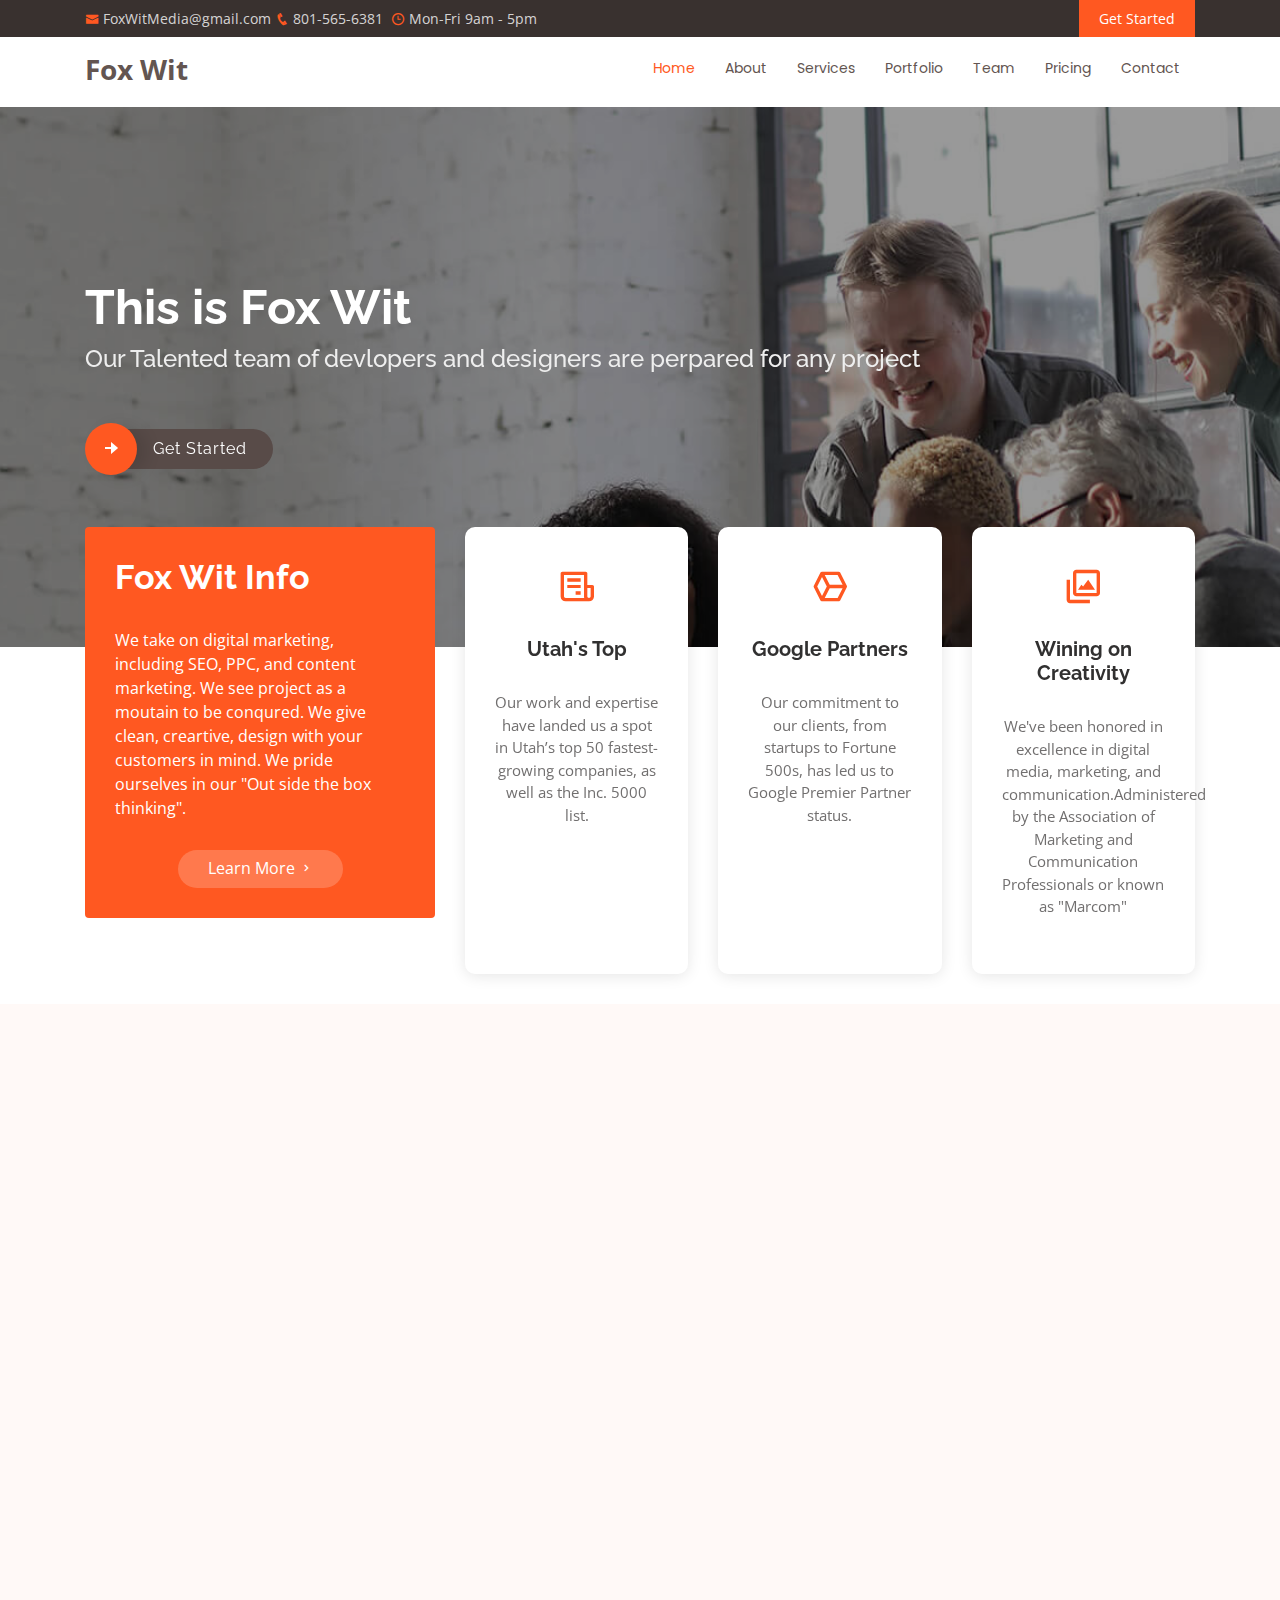
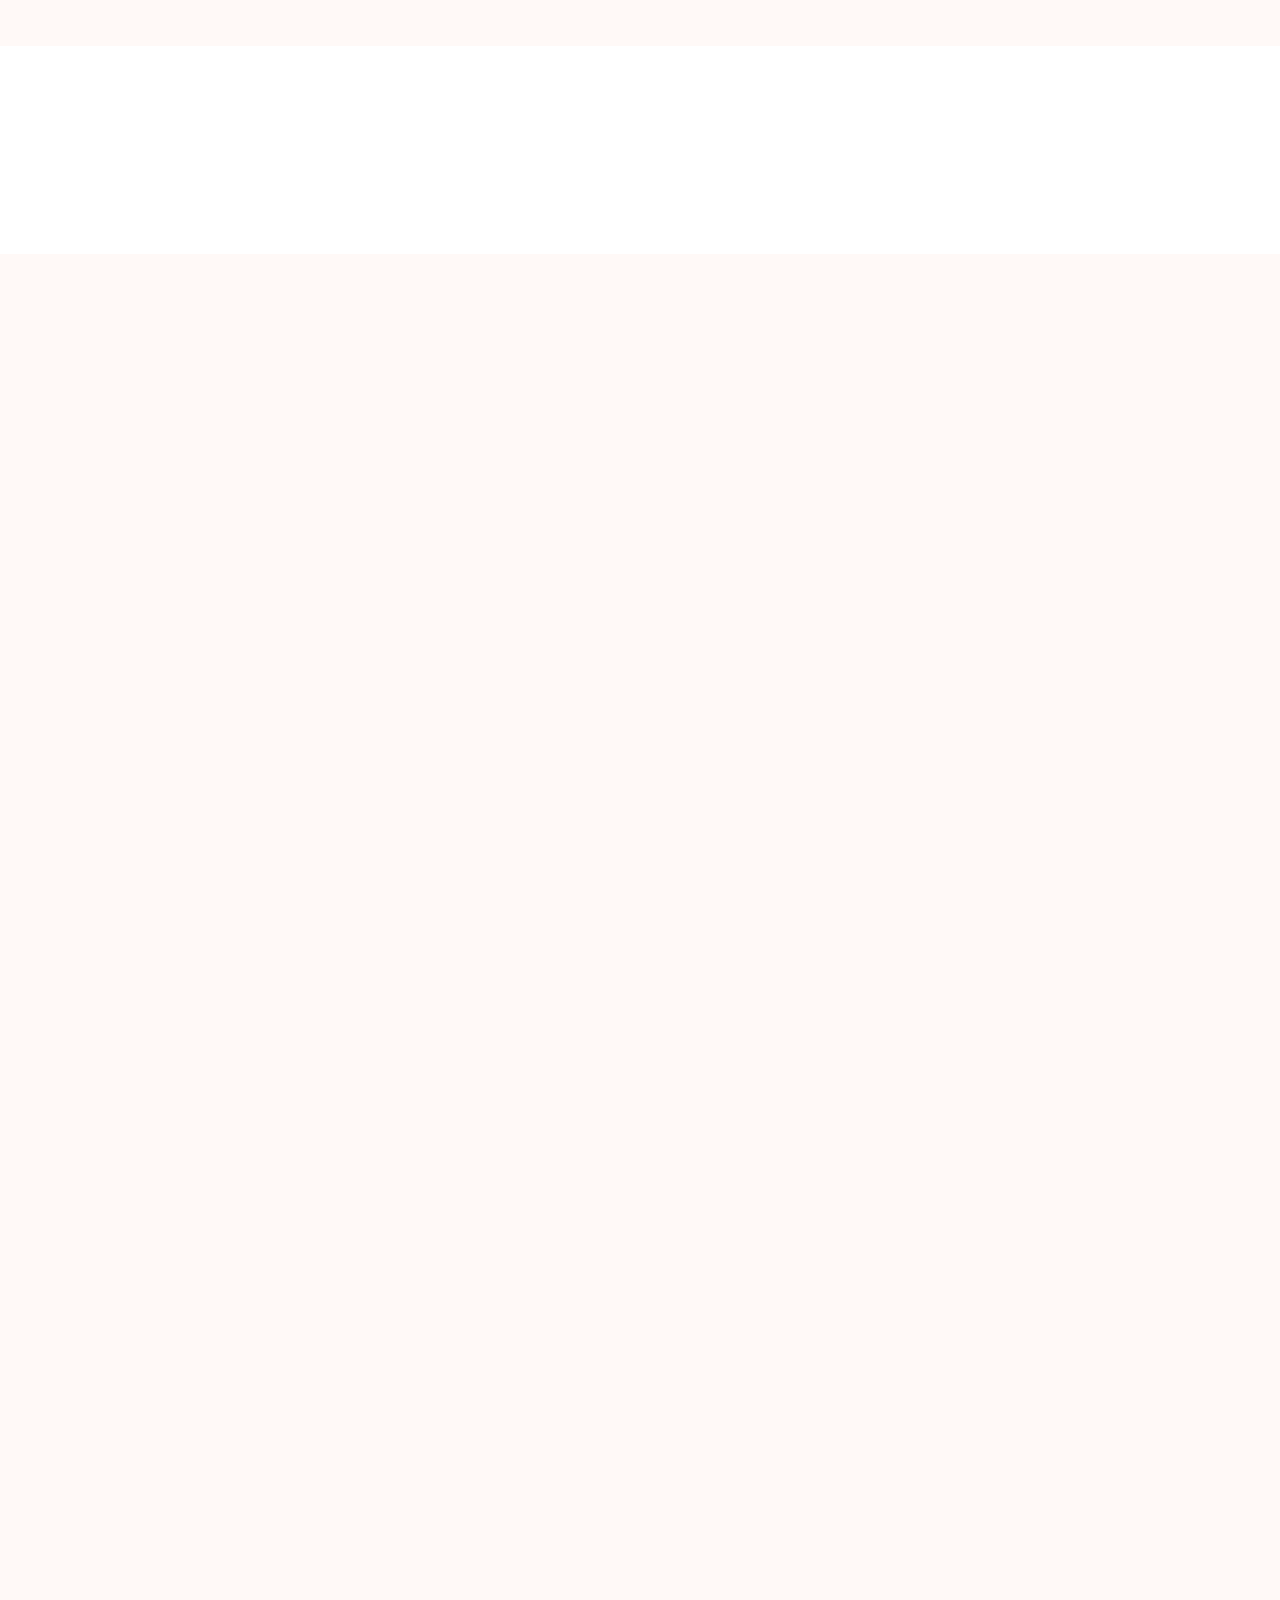
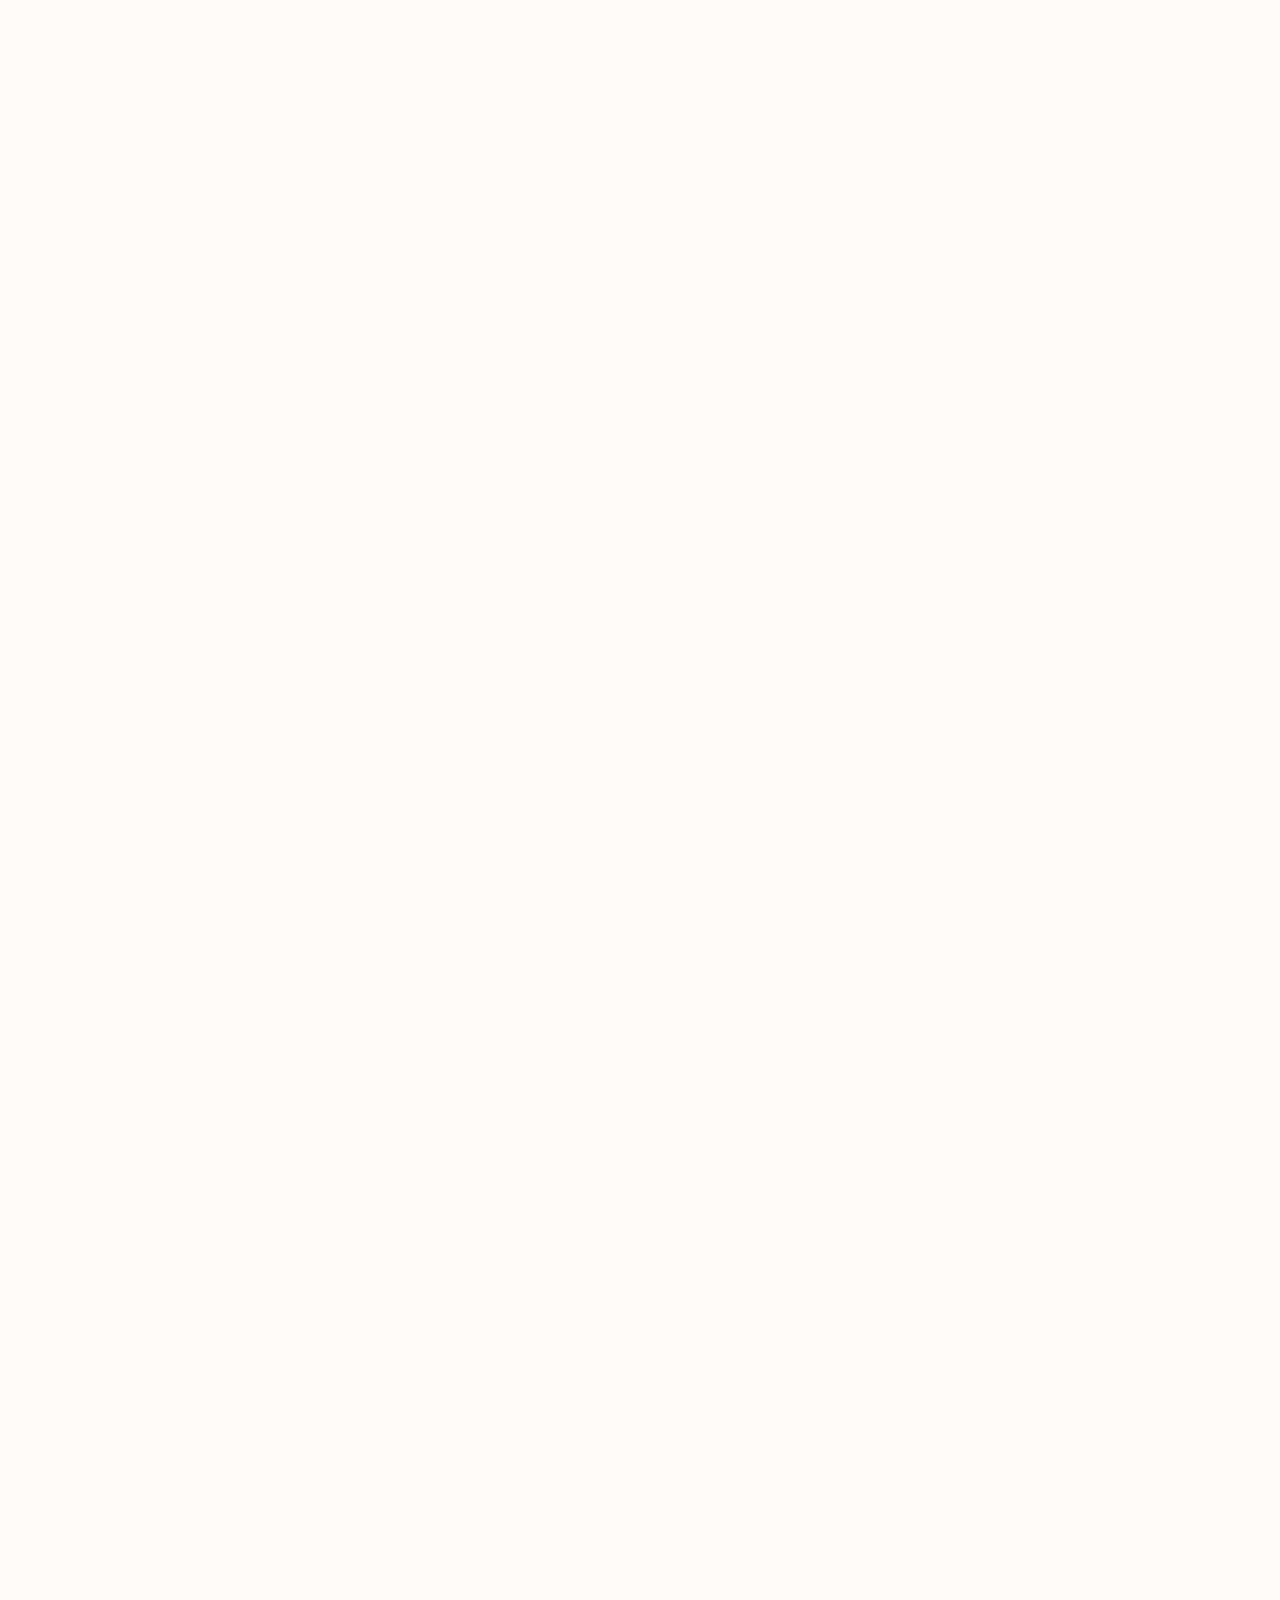
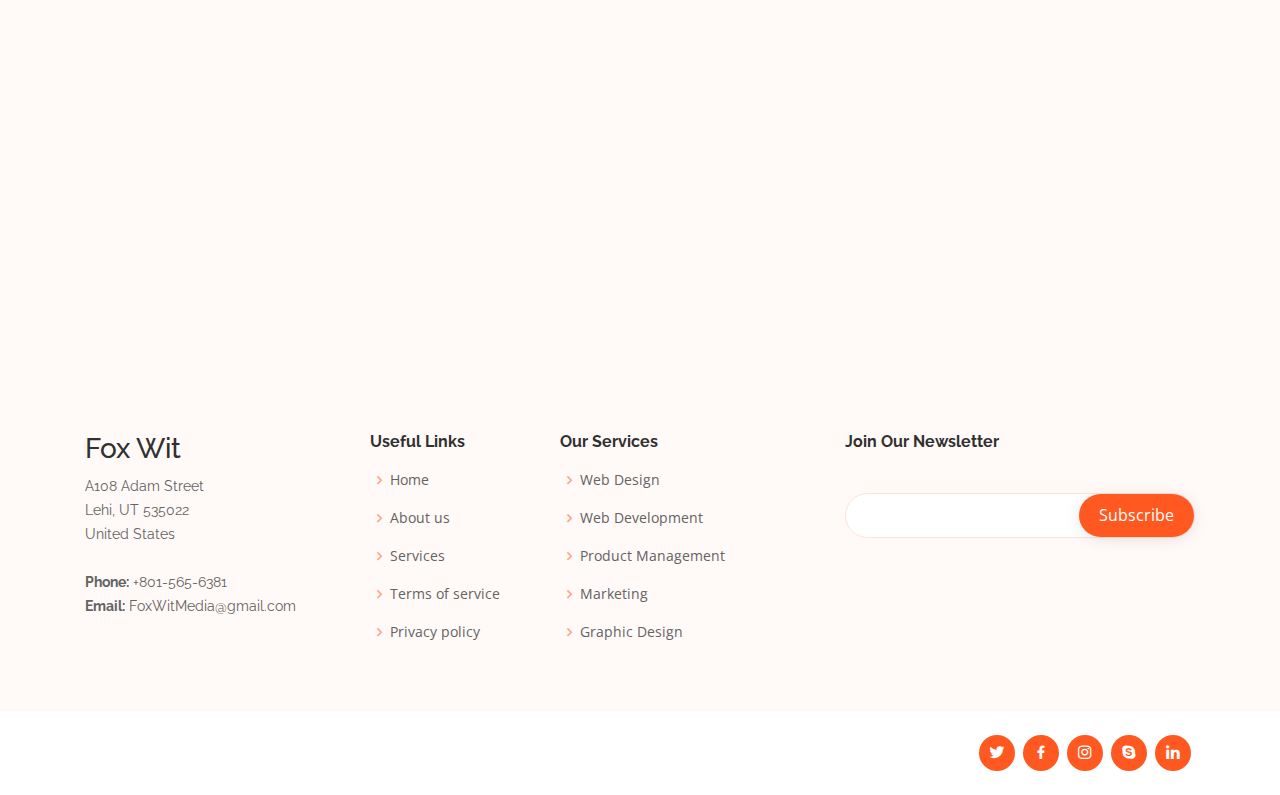
==== FoxWit/index.html @ c5bc97c1 "porfolio" ====
<!DOCTYPE html>
<html lang="en">

<head>
  <meta charset="utf-8">
  <meta content="width=device-width, initial-scale=1.0" name="viewport">

  <title>Fox-Wit Media</title>
  <meta content="" name="description">
  <meta content="" name="keywords">
  <!-- Favicons -->
  <link href="assets/img/FoxPixel.png" rel="icon">
  <link href="assets/img/FoxPixel.png" rel="apple-touch-icon">

  <!-- Google Fonts -->
  <link href="https://fonts.googleapis.com/css?family=Open+Sans:300,300i,400,400i,600,600i,700,700i|Raleway:300,300i,400,400i,500,500i,600,600i,700,700i|Poppins:300,300i,400,400i,500,500i,600,600i,700,700i" rel="stylesheet">

  <!-- Vendor CSS Files -->
  <link href="assets/vendor/bootstrap/css/bootstrap.min.css" rel="stylesheet">
  <link href="assets/vendor/icofont/icofont.min.css" rel="stylesheet">
  <link href="assets/vendor/boxicons/css/boxicons.min.css" rel="stylesheet">
  <link href="assets/vendor/venobox/venobox.css" rel="stylesheet">
  <link href="assets/vendor/owl.carousel/assets/owl.carousel.min.css" rel="stylesheet">
  <link href="assets/vendor/aos/aos.css" rel="stylesheet">

  <!-- Template Main CSS File -->
  <link href="assets/css/style.css" rel="stylesheet">

 

<body>

  <!-- ======= Top Bar ======= -->
  <section id="topbar" class="d-none d-lg-block">
    <div class="container d-flex">
      <div class="contact-info mr-auto">
        <ul>
          <li><i class="icofont-envelope"></i><a href="mailto:contact@example.com">FoxWitMedia@gmail.com</a></li>
        <i class="icofont-phone"></i>801-565-6381
          <li><i class="icofont-clock-time icofont-flip-horizontal"></i> Mon-Fri 9am - 5pm</li>
        </ul>

      </div>
      <div class="cta">
        <a href="#about" class="scrollto">Get Started</a>
      </div>
    </div>
  </section>

  <!-- ======= Header ======= -->
  <header id="header">
    <div class="container d-flex">

      <div class="logo mr-auto">
        <h1 class="text-light"><a href="index.html"><span>Fox Wit</span></a></h1>
        <!-- Uncomment below if you prefer to use an image logo -->
        <!-- <a href="index.html"><img src="assets/img/logo.png" alt="" class="img-fluid"></a>-->
      </div>

      <nav class="nav-menu d-none d-lg-block">
        <ul>
          <li class="active"><a href="index.html">Home</a></li>
          <li><a href="#about">About</a></li>
          <li><a href="#services">Services</a></li>
          <li><a href="#portfolio">Portfolio</a></li>
          <li><a href="#team">Team</a></li>
          <li><a href="#pricing">Pricing</a></li>
         <!-- <li><a href="blog.html">Blog</a></li>
          <li class="drop-down"><a href="">Drop Down</a>
            <ul>
              <li><a href="#">Drop Down 1</a></li>
              <li class="drop-down"><a href="#">Drop Down 2</a>
                <ul>
                  <li><a href="#">Deep Drop Down 1</a></li>
                  <li><a href="#">Deep Drop Down 2</a></li>
                  <li><a href="#">Deep Drop Down 3</a></li>
                  <li><a href="#">Deep Drop Down 4</a></li>
                  <li><a href="#">Deep Drop Down 5</a></li>
                </ul>
              </li>
              <li><a href="#">Drop Down 3</a></li>
              <li><a href="#">Drop Down 4</a></li>
              <li><a href="#">Drop Down 5</a></li>
            </ul>
          </li>-->
          <li><a href="#contact">Contact</a></li>

        </ul>
      </nav><!-- .nav-menu -->

    </div>
  </header><!-- End Header -->

  <!-- ======= Hero Section ======= -->
  <section id="hero" class="d-flex flex-column justify-content-center align-items-center">
    <div class="container" data-aos="fade-in">
      <h1>This is Fox Wit</h1>
      <h2>Our Talented team of devlopers and designers are perpared for any project</h2>
      <div class="d-flex align-items-center">
        <i class="bx bxs-right-arrow-alt get-started-icon"></i>
        <a href="#about" class="btn-get-started scrollto">Get Started</a>
      </div>
    </div>
  </section><!-- End Hero -->

  <main id="main">

    <!-- ======= Why Us Section ======= -->
    <section id="why-us" class="why-us">
      <div class="container">

        <div class="row">
          <div class="col-xl-4 col-lg-5" data-aos="fade-up">
            <div class="content">
              <h3>Fox Wit Info</h3>
              <p>
                We take on digital marketing, including SEO, PPC, and content marketing. We see project as a moutain to be conqured. We give clean, creartive, design with your customers in mind. We pride ourselves in our "Out side the box thinking".


              </p>
              <div class="text-center">
                <a href="#" class="more-btn">Learn More <i class="bx bx-chevron-right"></i></a>
              </div>
            </div>
          </div>
          <div class="col-xl-8 col-lg-7 d-flex">
            <div class="icon-boxes d-flex flex-column justify-content-center">
              <div class="row">
                <div class="col-xl-4 d-flex align-items-stretch" data-aos="fade-up" data-aos-delay="100">
                  <div class="icon-box mt-4 mt-xl-0">
                    <i class="bx bx-receipt"></i>
                    <h4>Utah's Top</h4>
                    <p> Our work and expertise have landed us a spot in Utah’s top 50 fastest-growing companies, as well as the Inc. 5000 list.</p>
                  </div>
                </div>
                <div class="col-xl-4 d-flex align-items-stretch" data-aos="fade-up" data-aos-delay="200">
                  <div class="icon-box mt-4 mt-xl-0">
                    <i class="bx bx-cube-alt"></i>
                    <h4>Google Partners</h4>
                    <p> Our commitment to our clients, from startups to Fortune 500s, has led us to Google Premier Partner status.</p>
                  </div>
                </div>
                <div class="col-xl-4 d-flex align-items-stretch" data-aos="fade-up" data-aos-delay="300">
                  <div class="icon-box mt-4 mt-xl-0">
                    <i class="bx bx-images"></i>
                    <h4>Wining on Creativity</h4>
                    <p> We've been honored in excellence in digital media, marketing, and communication.Administered by the Association of Marketing and Communication Professionals or known as "Marcom"</p>
                  </div>
                </div>
              </div>
            </div>
          </div>
        </div>

      </div>
    </section><!-- End Why Us Section -->

    <!-- ======= About Section ======= -->
    <section id="about" class="about section-bg">
      <div class="container">

        <div class="row">
          <div class="col-xl-5 col-lg-6 video-box d-flex justify-content-center align-items-stretch" data-aos="fade-right">
            <a href="https://www.youtube.com/watch?v=jDDaplaOz7Q" class="venobox play-btn mb-4" data-vbtype="video" data-autoplay="true"></a>
          </div>

          <div class="col-xl-7 col-lg-6 icon-boxes d-flex flex-column align-items-stretch justify-content-center py-5 px-lg-5">
            <h4 data-aos="fade-up">Our Process</h4>
            <h3 data-aos="fade-up"></p>

            <div class="icon-box" data-aos="fade-up">
              <div class="icon"><i class="bx bx-fingerprint"></i></div>
              <h4 class="title"><a href="">Ideation</a></h4>
              <p class="description">The team brainstorms and distills ideas into one outstanding winning concept, based on the hot trends in your social media niche</p>
            </div>

            <div class="icon-box" data-aos="fade-up" data-aos-delay="100">
              <div class="icon"><i class="bx bx-gift"></i></div>
              <h4 class="title"><a href="">Research</a></h4>
              <p class="description">Our team then scours the web, hunting for relevant, accurate statistics and content that will reinforce your company’s credibility</p>
            </div>

            <div class="icon-box" data-aos="fade-up" data-aos-delay="200">
              <div class="icon"><i class="bx bx-atom"></i></div>
              <h4 class="title"><a href="">Design</a></h4>
              <p class="description">Our world-class designers bring the data to life, pairing minimal text to memorable, fun and informative interactive elements.</p>
            </div>

          </div>
        </div>

      </div>
    </section><!-- End About Section -->

    <!-- ======= Clients Section ======= -->
    <section id="clients" class="clients">
      <div class="container" data-aos="fade-up">

        <div class="owl-carousel clients-carousel">
          <img src="assets/img/clients/client-1.png" alt="">
          <img src="assets/img/clients/client-2.png" alt="">
          <img src="assets/img/clients/client-3.png" alt="">
          <img src="assets/img/clients/client-4.png" alt="">
          <img src="assets/img/clients/client-5.png" alt="">
          <img src="assets/img/clients/client-6.png" alt="">
          <img src="assets/img/clients/client-7.png" alt="">
          <img src="assets/img/clients/client-8.png" alt="">
        </div>

      </div>
    </section><!-- End Clients Section -->

    <!-- ======= Services Section ======= -->
    <section id="services" class="services section-bg">
      <div class="container">

        <div class="section-title" data-aos="fade-up">
         

        

    <!-- ======= Values Section ======= -->
    <section id="values" class="values">
      <div class="container">

        <div class="row">
          <div class="col-md-6 d-flex align-items-stretch" data-aos="fade-up">
            <div class="card" style="background-image: url(assets/img/values-1.jpg);">
              <div class="card-body">
                <h5 class="card-title"><a href="">Our Mission</a></h5>
                <p class="card-text">To help our cutomers build bussiness that is creative, but effective.</p>
                <div class="read-more"><a href="#"><i class="icofont-arrow-right"></i> Read More</a></div>
              </div>
            </div>
          </div>
          <div class="col-md-6 d-flex align-items-stretch mt-4 mt-md-0" data-aos="fade-up" data-aos-delay="100">
            <div class="card" style="background-image: url(assets/img/values-2.jpg);">
              <div class="card-body">
                <h5 class="card-title"><a href="">Our Plan</a></h5>
                <p class="card-text">To give our best to every cutomer we com across.</p>
                <div class="read-more"><a href="#"><i class="icofont-arrow-right"></i> Read More</a></div>
              </div>
            </div>

          </div>
          <div class="col-md-6 d-flex align-items-stretch mt-4" data-aos="fade-up" data-aos-delay="200">
            <div class="card" style="background-image: url(assets/img/values-3.jpg);">
              <div class="card-body">
                <h5 class="card-title"><a href="">Our Vision</a></h5>
                <p class="card-text">To be numbred as one of the best agnecies in the industry .</p>
                <div class="read-more"><a href="#"><i class="icofont-arrow-right"></i> Read More</a></div>
              </div>
            </div>
          </div>
          <div class="col-md-6 d-flex align-items-stretch mt-4" data-aos="fade-up" data-aos-delay="300">
            <div class="card" style="background-image: url(assets/img/values-4.jpg);">
              <div class="card-body">
                <h5 class="card-title"><a href="">Our Care</a></h5>
                <p class="card-text">We will give our up most best skill and attention to every project.</p>
                <div class="read-more"><a href="#"><i class="icofont-arrow-right"></i> Read More</a></div>
              </div>
            </div>
          </div>
        </div>

      </div>
    </section><!-- End Values Section -->

    <!-- ======= Testimonials Section ======= -->
    <section id="testimonials" class="testimonials">
      <div class="container" data-aos="fade-up">

        <div class="owl-carousel testimonials-carousel">

          <div class="testimonial-item">
            <img src="assets/img/testimonials/testimonials-1.jpg" class="testimonial-img" alt="">
            <h3>Saul Goodman</h3>
            <h4>Ceo &amp; Founder</h4>
            <p>
              <i class="bx bxs-quote-alt-left quote-icon-left"></i>
            Fox Wit team played like a champions every day we worked with them! &nbsp;They are true professional and know digital marketing. &nbsp;We had them build an interactive eBook that is filled with great picture, music, video, etc. &nbsp;They captured our vision for the eBook and we couldn’t be happier with the final product. &nbsp;I would give Avalaunch Media our strongest recommendation!.
              <i class="bx bxs-quote-alt-right quote-icon-right"></i>
            </p>
          </div>

          <div class="testimonial-item">
            <img src="assets/img/testimonials/testimonials-2.jpg" class="testimonial-img" alt="">
            <h3>Sara Wilsson</h3>
            <h4>Designer</h4>
            <p>
              <i class="bx bxs-quote-alt-left quote-icon-left"></i>
              This project has been highly leveraged and used for all of the brands and sent to the CEO every month. It has been really successful and gotten a lot of mileage. Overall this has been a great vehicle for us to communicate insights.
              <i class="bx bxs-quote-alt-right quote-icon-right"></i>
            </p>
          </div>

          <div class="testimonial-item">
            <img src="assets/img/testimonials/testimonials-3.jpg" class="testimonial-img" alt="">
            <h3>Jena Karlis</h3>
            <h4>Store Owner</h4>
            <p>
              <i class="bx bxs-quote-alt-left quote-icon-left"></i>
            Fox Wit Media is everything you could ask for in a marketing agency. They listened to our needs, made sure they understood our market, and created an infographic that delivered 110%. Hire these guys
              <i class="bx bxs-quote-alt-right quote-icon-right"></i>
            </p>
          </div>

          <div class="testimonial-item">
            <img src="assets/img/testimonials/testimonials-4.jpg" class="testimonial-img" alt="">
            <h3>Matt Brandon</h3>
            <h4>Freelancer</h4>
            <p>
              <i class="bx bxs-quote-alt-left quote-icon-left"></i>
             Fox wit is very solid at SEO with a finger on the pulse. &nbsp;I have seen some of his work and some of his sites rank very high for some of the most competitive keywords/phrases on the web.
              <i class="bx bxs-quote-alt-right quote-icon-right"></i>
            </p>
          </div>

        </div>

      </div>
    </section><!-- End Testimonials Section -->

    <!-- ======= Portfolio Section ======= -->
    <section id="portfolio" class="portfolio">
      <div class="container">

        <div class="section-title">
          <h2 data-aos="fade-up">Projects</h2>
          <p data-aos="fade-up"></p>
        </div>

        <div class="row" data-aos="fade-up" data-aos-delay="100">
          <div class="col-lg-12 d-flex justify-content-center">
            <ul id="portfolio-flters">
              <li data-filter="*" class="filter-active">All</li>
              <li data-filter=".filter-app">App</li>
              <li data-filter=".filter-card">Card</li>
              <li data-filter=".filter-web">Web</li>
            </ul>
          </div>
        </div>

        <div class="row portfolio-container" data-aos="fade-up" data-aos-delay="200">

          <div class="col-lg-4 col-md-6 portfolio-item filter-app">
            <img src="assets/img/portfolio/portfolio-1.jpg" class="img-fluid" alt="">
            <div class="portfolio-info">
              <h4>App 1</h4>
              <p>App</p>
              <a href="assets/img/portfolio/portfolio-1.jpg" data-gall="portfolioGallery" class="venobox preview-link" title="App 1"><i class="bx bx-plus"></i></a>
              <a href="portfolio-details.html" class="details-link" title="More Details"><i class="bx bx-link"></i></a>
            </div>
          </div>

          <div class="col-lg-4 col-md-6 portfolio-item filter-web">
            <img src="assets/img/portfolio/portfolio-2.jpg" class="img-fluid" alt="">
            <div class="portfolio-info">
              <h4>Web 3</h4>
              <p>Web</p>
              <a href="assets/img/portfolio/portfolio-2.jpg" data-gall="portfolioGallery" class="venobox preview-link" title="Web 3"><i class="bx bx-plus"></i></a>
              <a href="portfolio-details.html" class="details-link" title="More Details"><i class="bx bx-link"></i></a>
            </div>
          </div>

          <div class="col-lg-4 col-md-6 portfolio-item filter-app">
            <img src="assets/img/portfolio/portfolio-3.jpg" class="img-fluid" alt="">
            <div class="portfolio-info">
              <h4>App 2</h4>
              <p>App</p>
              <a href="assets/img/portfolio/portfolio-3.jpg" data-gall="portfolioGallery" class="venobox preview-link" title="App 2"><i class="bx bx-plus"></i></a>
              <a href="portfolio-details.html" class="details-link" title="More Details"><i class="bx bx-link"></i></a>
            </div>
          </div>

          <div class="col-lg-4 col-md-6 portfolio-item filter-card">
            <img src="assets/img/portfolio/portfolio-4.jpg" class="img-fluid" alt="">
            <div class="portfolio-info">
              <h4>Card 2</h4>
              <p>Card</p>
              <a href="assets/img/portfolio/portfolio-4.jpg" data-gall="portfolioGallery" class="venobox preview-link" title="Card 2"><i class="bx bx-plus"></i></a>
              <a href="portfolio-details.html" class="details-link" title="More Details"><i class="bx bx-link"></i></a>
            </div>
          </div>

          <div class="col-lg-4 col-md-6 portfolio-item filter-web">
            <img src="assets/img/portfolio/portfolio-5.jpg" class="img-fluid" alt="">
            <div class="portfolio-info">
              <h4>Web 2</h4>
              <p>Web</p>
              <a href="assets/img/portfolio/portfolio-5.jpg" data-gall="portfolioGallery" class="venobox preview-link" title="Web 2"><i class="bx bx-plus"></i></a>
              <a href="portfolio-details.html" class="details-link" title="More Details"><i class="bx bx-link"></i></a>
            </div>
          </div>

          <div class="col-lg-4 col-md-6 portfolio-item filter-app">
            <img src="assets/img/portfolio/portfolio-6.jpg" class="img-fluid" alt="">
            <div class="portfolio-info">
              <h4>App 3</h4>
              <p>App</p>
              <a href="assets/img/portfolio/portfolio-6.jpg" data-gall="portfolioGallery" class="venobox preview-link" title="App 3"><i class="bx bx-plus"></i></a>
              <a href="portfolio-details.html" class="details-link" title="More Details"><i class="bx bx-link"></i></a>
            </div>
          </div>

          <div class="col-lg-4 col-md-6 portfolio-item filter-card">
            <img src="assets/img/portfolio/portfolio-7.jpg" class="img-fluid" alt="">
            <div class="portfolio-info">
              <h4>Card 1</h4>
              <p>Card</p>
              <a href="assets/img/portfolio/portfolio-7.jpg" data-gall="portfolioGallery" class="venobox preview-link" title="Card 1"><i class="bx bx-plus"></i></a>
              <a href="portfolio-details.html" class="details-link" title="More Details"><i class="bx bx-link"></i></a>
            </div>
          </div>

          <div class="col-lg-4 col-md-6 portfolio-item filter-card">
            <img src="assets/img/portfolio/portfolio-8.jpg" class="img-fluid" alt="">
            <div class="portfolio-info">
              <h4>Card 3</h4>
              <p>Card</p>
              <a href="assets/img/portfolio/portfolio-8.jpg" data-gall="portfolioGallery" class="venobox preview-link" title="Card 3"><i class="bx bx-plus"></i></a>
              <a href="portfolio-details.html" class="details-link" title="More Details"><i class="bx bx-link"></i></a>
            </div>
          </div>

          <div class="col-lg-4 col-md-6 portfolio-item filter-web">
            <img src="assets/img/portfolio/portfolio-9.jpg" class="img-fluid" alt="">
            <div class="portfolio-info">
              <h4>Web 3</h4>
              <p>Web</p>
              <a href="assets/img/portfolio/portfolio-9.jpg" data-gall="portfolioGallery" class="venobox preview-link" title="Web 3"><i class="bx bx-plus"></i></a>
              <a href="portfolio-details.html" class="details-link" title="More Details"><i class="bx bx-link"></i></a>
            </div>
          </div>

        </div>

      </div>
    </section><!-- End Portfolio Section -->


    <!-- ======= Pricing Section ======= -->
   
            <!-- End Pricing Section -->

    <!-- ======= F.A.Q Section ======= -->
    
            <!-- End F.A.Q Section -->

    <!-- ======= Contact Section ======= -->
    <section id="contact" class="contact">
      <div class="container">

        <div class="section-title">
          <h2 data-aos="fade-up">Contact</h2>
          <p data-aos="fade-up"></p>
        </div>

        <div class="row justify-content-center">

          <div class="col-xl-3 col-lg-4 mt-4" data-aos="fade-up">
            <div class="info-box">
              <i class="bx bx-map"></i>
              <h3>Our Address</h3>
              <p>A108 Adam Street, Lehi, UT 535022</p>
            </div>
          </div>

          <div class="col-xl-3 col-lg-4 mt-4" data-aos="fade-up" data-aos-delay="100">
            <div class="info-box">
              <i class="bx bx-envelope"></i>
              <h3>Email Us</h3>
              <p>FoxWitMedia@gmail.com</p>
            </div>
          </div>
          <div class="col-xl-3 col-lg-4 mt-4" data-aos="fade-up" data-aos-delay="200">
            <div class="info-box">
              <i class="bx bx-phone-call"></i>
              <h3>Call Us</h3>
              <p>+801-565-6381</p>
            </div>
          </div>
        </div>

        <div class="row justify-content-center" data-aos="fade-up" data-aos-delay="300">
          <div class="col-xl-9 col-lg-12 mt-4">
            <form action="forms/contact.php" method="post" role="form" class="php-email-form">
              <div class="form-row">
                <div class="col-md-6 form-group">
                  <input type="text" name="name" class="form-control" id="name" placeholder="Your Name" data-rule="minlen:4" data-msg="Please enter at least 4 chars" />
                  <div class="validate"></div>
                </div>
                <div class="col-md-6 form-group">
                  <input type="email" class="form-control" name="email" id="email" placeholder="Your Email" data-rule="email" data-msg="Please enter a valid email" />
                  <div class="validate"></div>
                </div>
              </div>
              <div class="form-group">
                <input type="text" class="form-control" name="subject" id="subject" placeholder="Subject" data-rule="minlen:4" data-msg="Please enter at least 8 chars of subject" />
                <div class="validate"></div>
              </div>
              <div class="form-group">
                <textarea class="form-control" name="message" rows="5" data-rule="required" data-msg="Please write something for us" placeholder="Message"></textarea>
                <div class="validate"></div>
              </div>
              <div class="mb-3">
                <div class="loading">Loading</div>
                <div class="error-message"></div>
                <div class="sent-message">Your message has been sent. Thank you!</div>
              </div>
              <div class="text-center"><button type="submit">Send Message</button></div>
            </form>
          </div>

        </div>

      </div>
    </section><!-- End Contact Section -->

  </main><!-- End #main -->

  <!-- ======= Footer ======= -->
  <footer id="footer">

    <div class="footer-top">
      <div class="container">
        <div class="row">

          <div class="col-lg-3 col-md-6 footer-contact">
            <h3>Fox Wit</h3>
            <p>
              A108 Adam Street <br>
              Lehi, UT 535022<br>
              United States <br><br>
              <strong>Phone:</strong> +801-565-6381<br>
              <strong>Email:</strong> FoxWitMedia@gmail.com<br>
            </p>
          </div>

          <div class="col-lg-2 col-md-6 footer-links">
            <h4>Useful Links</h4>
            <ul>
              <li><i class="bx bx-chevron-right"></i> <a href="#">Home</a></li>
              <li><i class="bx bx-chevron-right"></i> <a href="#">About us</a></li>
              <li><i class="bx bx-chevron-right"></i> <a href="#">Services</a></li>
              <li><i class="bx bx-chevron-right"></i> <a href="#">Terms of service</a></li>
              <li><i class="bx bx-chevron-right"></i> <a href="#">Privacy policy</a></li>
            </ul>
          </div>

          <div class="col-lg-3 col-md-6 footer-links">
            <h4>Our Services</h4>
            <ul>
              <li><i class="bx bx-chevron-right"></i> <a href="#">Web Design</a></li>
              <li><i class="bx bx-chevron-right"></i> <a href="#">Web Development</a></li>
              <li><i class="bx bx-chevron-right"></i> <a href="#">Product Management</a></li>
              <li><i class="bx bx-chevron-right"></i> <a href="#">Marketing</a></li>
              <li><i class="bx bx-chevron-right"></i> <a href="#">Graphic Design</a></li>
            </ul>
          </div>

          <div class="col-lg-4 col-md-6 footer-newsletter">
            <h4>Join Our Newsletter</h4>
            <p></p>
            <form action="" method="post">
              <input type="email" name="email"><input type="submit" value="Subscribe">
            </form>
          </div>

        </div>
      </div>
    </div>

    <div class="container d-lg-flex py-4">

      <div class="mr-lg-auto text-center text-lg-left">
        
      </div>
      <div class="social-links text-center text-lg-right pt-3 pt-lg-0">
        <a href="#" class="twitter"><i class="bx bxl-twitter"></i></a>
        <a href="#" class="facebook"><i class="bx bxl-facebook"></i></a>
        <a href="#" class="instagram"><i class="bx bxl-instagram"></i></a>
        <a href="#" class="google-plus"><i class="bx bxl-skype"></i></a>
        <a href="#" class="linkedin"><i class="bx bxl-linkedin"></i></a>
      </div>
    </div>
  </footer><!-- End Footer -->

  <a href="#" class="back-to-top"><i class="icofont-simple-up"></i></a>

  <!-- Vendor JS Files -->
  <script src="assets/vendor/jquery/jquery.min.js"></script>
  <script src="assets/vendor/bootstrap/js/bootstrap.bundle.min.js"></script>
  <script src="assets/vendor/jquery.easing/jquery.easing.min.js"></script>
  <script src="assets/vendor/php-email-form/validate.js"></script>
  <script src="assets/vendor/jquery-sticky/jquery.sticky.js"></script>
  <script src="assets/vendor/venobox/venobox.min.js"></script>
  <script src="assets/vendor/owl.carousel/owl.carousel.min.js"></script>
  <script src="assets/vendor/isotope-layout/isotope.pkgd.min.js"></script>
  <script src="assets/vendor/aos/aos.js"></script>

  <!-- Template Main JS File -->
  <script src="assets/js/main.js"></script>

</body>

</html>
---- FoxWit/assets/vendor/venobox/venobox.css ----
/* ------ venobox.css --------*/
.vbox-overlay *, .vbox-overlay *:before, .vbox-overlay *:after{
    -webkit-backface-visibility: hidden;
    -webkit-box-sizing:border-box;
    -moz-box-sizing:border-box;
    box-sizing:border-box;
}
.vbox-overlay * { 
    -webkit-backface-visibility: visible;
    backface-visibility: visible;
}
.vbox-overlay{
    display: -webkit-flex;
    display: flex;
    -webkit-flex-direction: column;
    flex-direction: column;
    -webkit-justify-content: center;
    justify-content: center;
    -webkit-align-items: center;
    align-items: center;
    position: fixed;
    left: 0;
    top: 0;
    bottom: 0;
    right: 0;
    z-index: 999999;
}

/* ----- navigation ----- */
.vbox-title{
    width: 100%;
    height: 40px;
    float: left;
    text-align: center;
    line-height: 28px;
    font-size: 12px;
    padding: 6px 50px;
    overflow: hidden;
    position: fixed;
    display: none;
    left: 0;
    z-index: 89;
}
.vbox-close{
    cursor: pointer;
    position: fixed;
    top: -1px;
    right: 0;
    width: 50px;
    height: 40px;
    padding: 6px;
    display: block;
    background-position:10px center;
    overflow: hidden;
    font-size: 24px;
    line-height: 1;
    text-align: center;
    z-index: 99;
}
.vbox-left{
    cursor: pointer;
    position: fixed;
    left: 0;
    height: 40px;
    overflow: hidden;
    line-height: 28px;
    font-size: 12px;
    z-index: 99;
    display: flex;
    align-items:center;
}
.vbox-num{
    display: inline-block;
    margin: 6px 0 6px 15px;
}
/* ----- Social share ----- */
.vbox-share{
    line-height: 28px;
    font-size: 12px;
    overflow: hidden;
    position: fixed;
    left: 0;
    z-index: 98;
    display: flex;
    align-items:center;
    justify-content: center;
    width: 100%;
    text-align: center;
}
.vbox-share svg{
    max-height: 28px;
    width: 28px;
    z-index: 10;
    margin-left: 12px;
    margin-top: 6px;
    margin-bottom: 6px;
    vertical-align: middle;
}


/* ----- navigation ARROWS ----- */
.vbox-next, .vbox-prev{
    position: fixed;
    top: 50%;
    margin-top: -15px;
    overflow: hidden;
    cursor: pointer;
    display: block;
    width: 45px;
    height: 45px;
    z-index: 99;
}
.vbox-next span, .vbox-prev span{
    position: relative;
    width: 20px;
    height: 20px;
    border: 2px solid transparent;
    border-top-color: #B6B6B6;
    border-right-color: #B6B6B6;
    text-indent: -100px;
    position: absolute;
    top: 8px;
    display: block;
}
.vbox-prev{
    left: 15px;
}
.vbox-next{
    right: 15px;
}
.vbox-prev span{
    left: 10px;
    -ms-transform: rotate(-135deg);
    -webkit-transform: rotate(-135deg);
    transform: rotate(-135deg);
}
.vbox-next span{
    -ms-transform: rotate(45deg);
    -webkit-transform: rotate(45deg);
    transform: rotate(45deg);
    right: 10px;
}
/* ------- inline window ------ */
.vbox-inline{
    width: 420px;
    height: 315px;
    height: 70vh;
    padding: 10px;
    background: #fff;
    margin: 0 auto;
    overflow: auto;
    text-align: left;
}
/* ------- Video & iFrames window ------ */
.venoframe{
    max-width: 100%;
    width: 100%;
    border: none;
    width: 100%;
    height: 260px;
    height: 70vh;
}
.venoframe.vbvid{
    height: 260px;
}
@media (min-width: 768px) {
    .venoframe, .vbox-inline{
        width: 90%;
        height: 360px;
        height: 70vh;
    }
    .venoframe.vbvid{
        width: 640px;
        height: 360px;
    }
}
@media (min-width: 992px) {
    .venoframe, .vbox-inline{
        max-width: 1200px;
        width: 80%;
        height: 540px;
        height: 70vh;
    }
    .venoframe.vbvid{
        width: 960px;
        height: 540px;
    }
}
/* 
Please do NOT edit this part! 
or at least read this note: http://i.imgur.com/7C0ws9e.gif
*/
.vbox-open{
    overflow: hidden;
}
.vbox-container{
    position: absolute;
    left: 0;
    right: 0;
    top: 0;
    bottom: 0;
    overflow-x: hidden;
    overflow-y: scroll;
    overflow-scrolling: touch;
    -webkit-overflow-scrolling: touch;
    z-index: 20;
    max-height: 100%;

}

.vbox-content{
    text-align: center;
    float: left;
    width: 100%;
    position: relative;
    overflow: hidden;
    padding: 20px 4%;
}
.vbox-container img{
    max-width: 100%;
    height: auto;
}
.vbox-figlio{
    box-shadow: 0 0 12px rgba(0,0,0,0.19), 0 6px 6px rgba(0,0,0,0.23);
    max-width: 100%;
    text-align: initial;
}
img.vbox-figlio{
    -webkit-user-select: none;
-khtml-user-select: none;
-moz-user-select: none;
-o-user-select: none;
user-select: none;
}
.vbox-content.swipe-left{
    margin-left: -200px !important;
}
.vbox-content.swipe-right{
    margin-left: 200px !important;
}
.vbox-animated{
    webkit-transition: margin 300ms ease-out;
    transition: margin 300ms ease-out;
}

/* ---------- preloader ----------
 * SPINKIT 
 * http://tobiasahlin.com/spinkit/
-------------------------------- */
.sk-double-bounce,.sk-rotating-plane{width:40px;height:40px;margin:40px auto}.sk-rotating-plane{background-color:#333;-webkit-animation:sk-rotatePlane 1.2s infinite ease-in-out;animation:sk-rotatePlane 1.2s infinite ease-in-out}@-webkit-keyframes sk-rotatePlane{0%{-webkit-transform:perspective(120px) rotateX(0) rotateY(0);transform:perspective(120px) rotateX(0) rotateY(0)}50%{-webkit-transform:perspective(120px) rotateX(-180.1deg) rotateY(0);transform:perspective(120px) rotateX(-180.1deg) rotateY(0)}100%{-webkit-transform:perspective(120px) rotateX(-180deg) rotateY(-179.9deg);transform:perspective(120px) rotateX(-180deg) rotateY(-179.9deg)}}@keyframes sk-rotatePlane{0%{-webkit-transform:perspective(120px) rotateX(0) rotateY(0);transform:perspective(120px) rotateX(0) rotateY(0)}50%{-webkit-transform:perspective(120px) rotateX(-180.1deg) rotateY(0);transform:perspective(120px) rotateX(-180.1deg) rotateY(0)}100%{-webkit-transform:perspective(120px) rotateX(-180deg) rotateY(-179.9deg);transform:perspective(120px) rotateX(-180deg) rotateY(-179.9deg)}}.sk-double-bounce{position:relative}.sk-double-bounce .sk-child{width:100%;height:100%;border-radius:50%;background-color:#333;opacity:.6;position:absolute;top:0;left:0;-webkit-animation:sk-doubleBounce 2s infinite ease-in-out;animation:sk-doubleBounce 2s infinite ease-in-out}.sk-chasing-dots .sk-child,.sk-spinner-pulse,.sk-three-bounce .sk-child{background-color:#333;border-radius:100%}.sk-double-bounce .sk-double-bounce2{-webkit-animation-delay:-1s;animation-delay:-1s}@-webkit-keyframes sk-doubleBounce{0%,100%{-webkit-transform:scale(0);transform:scale(0)}50%{-webkit-transform:scale(1);transform:scale(1)}}@keyframes sk-doubleBounce{0%,100%{-webkit-transform:scale(0);transform:scale(0)}50%{-webkit-transform:scale(1);transform:scale(1)}}.sk-wave{margin:40px auto;width:50px;height:40px;text-align:center;font-size:10px}.sk-wave .sk-rect{background-color:#333;height:100%;width:6px;display:inline-block;-webkit-animation:sk-waveStretchDelay 1.2s infinite ease-in-out;animation:sk-waveStretchDelay 1.2s infinite ease-in-out}.sk-wave .sk-rect1{-webkit-animation-delay:-1.2s;animation-delay:-1.2s}.sk-wave .sk-rect2{-webkit-animation-delay:-1.1s;animation-delay:-1.1s}.sk-wave .sk-rect3{-webkit-animation-delay:-1s;animation-delay:-1s}.sk-wave .sk-rect4{-webkit-animation-delay:-.9s;animation-delay:-.9s}.sk-wave .sk-rect5{-webkit-animation-delay:-.8s;animation-delay:-.8s}@-webkit-keyframes sk-waveStretchDelay{0%,100%,40%{-webkit-transform:scaleY(.4);transform:scaleY(.4)}20%{-webkit-transform:scaleY(1);transform:scaleY(1)}}@keyframes sk-waveStretchDelay{0%,100%,40%{-webkit-transform:scaleY(.4);transform:scaleY(.4)}20%{-webkit-transform:scaleY(1);transform:scaleY(1)}}.sk-wandering-cubes{margin:40px auto;width:40px;height:40px;position:relative}.sk-wandering-cubes .sk-cube{background-color:#333;width:10px;height:10px;position:absolute;top:0;left:0;-webkit-animation:sk-wanderingCube 1.8s ease-in-out -1.8s infinite both;animation:sk-wanderingCube 1.8s ease-in-out -1.8s infinite both}.sk-chasing-dots,.sk-spinner-pulse{width:40px;height:40px;margin:40px auto}.sk-wandering-cubes .sk-cube2{-webkit-animation-delay:-.9s;animation-delay:-.9s}@-webkit-keyframes sk-wanderingCube{0%{-webkit-transform:rotate(0);transform:rotate(0)}25%{-webkit-transform:translateX(30px) rotate(-90deg) scale(.5);transform:translateX(30px) rotate(-90deg) scale(.5)}50%{-webkit-transform:translateX(30px) translateY(30px) rotate(-179deg);transform:translateX(30px) translateY(30px) rotate(-179deg)}50.1%{-webkit-transform:translateX(30px) translateY(30px) rotate(-180deg);transform:translateX(30px) translateY(30px) rotate(-180deg)}75%{-webkit-transform:translateX(0) translateY(30px) rotate(-270deg) scale(.5);transform:translateX(0) translateY(30px) rotate(-270deg) scale(.5)}100%{-webkit-transform:rotate(-360deg);transform:rotate(-360deg)}}@keyframes sk-wanderingCube{0%{-webkit-transform:rotate(0);transform:rotate(0)}25%{-webkit-transform:translateX(30px) rotate(-90deg) scale(.5);transform:translateX(30px) rotate(-90deg) scale(.5)}50%{-webkit-transform:translateX(30px) translateY(30px) rotate(-179deg);transform:translateX(30px) translateY(30px) rotate(-179deg)}50.1%{-webkit-transform:translateX(30px) translateY(30px) rotate(-180deg);transform:translateX(30px) translateY(30px) rotate(-180deg)}75%{-webkit-transform:translateX(0) translateY(30px) rotate(-270deg) scale(.5);transform:translateX(0) translateY(30px) rotate(-270deg) scale(.5)}100%{-webkit-transform:rotate(-360deg);transform:rotate(-360deg)}}.sk-spinner-pulse{-webkit-animation:sk-pulseScaleOut 1s infinite ease-in-out;animation:sk-pulseScaleOut 1s infinite ease-in-out}@-webkit-keyframes sk-pulseScaleOut{0%{-webkit-transform:scale(0);transform:scale(0)}100%{-webkit-transform:scale(1);transform:scale(1);opacity:0}}@keyframes sk-pulseScaleOut{0%{-webkit-transform:scale(0);transform:scale(0)}100%{-webkit-transform:scale(1);transform:scale(1);opacity:0}}.sk-chasing-dots{position:relative;text-align:center;-webkit-animation:sk-chasingDotsRotate 2s infinite linear;animation:sk-chasingDotsRotate 2s infinite linear}.sk-chasing-dots .sk-child{width:60%;height:60%;display:inline-block;position:absolute;top:0;-webkit-animation:sk-chasingDotsBounce 2s infinite ease-in-out;animation:sk-chasingDotsBounce 2s infinite ease-in-out}.sk-chasing-dots .sk-dot2{top:auto;bottom:0;-webkit-animation-delay:-1s;animation-delay:-1s}@-webkit-keyframes sk-chasingDotsRotate{100%{-webkit-transform:rotate(360deg);transform:rotate(360deg)}}@keyframes sk-chasingDotsRotate{100%{-webkit-transform:rotate(360deg);transform:rotate(360deg)}}@-webkit-keyframes sk-chasingDotsBounce{0%,100%{-webkit-transform:scale(0);transform:scale(0)}50%{-webkit-transform:scale(1);transform:scale(1)}}@keyframes sk-chasingDotsBounce{0%,100%{-webkit-transform:scale(0);transform:scale(0)}50%{-webkit-transform:scale(1);transform:scale(1)}}.sk-three-bounce{margin:40px auto;width:80px;text-align:center}.sk-three-bounce .sk-child{width:20px;height:20px;display:inline-block;-webkit-animation:sk-three-bounce 1.4s ease-in-out 0s infinite both;animation:sk-three-bounce 1.4s ease-in-out 0s infinite both}.sk-circle .sk-child:before,.sk-fading-circle .sk-circle:before{display:block;border-radius:100%;content:'';background-color:#333}.sk-three-bounce .sk-bounce1{-webkit-animation-delay:-.32s;animation-delay:-.32s}.sk-three-bounce .sk-bounce2{-webkit-animation-delay:-.16s;animation-delay:-.16s}@-webkit-keyframes sk-three-bounce{0%,100%,80%{-webkit-transform:scale(0);transform:scale(0)}40%{-webkit-transform:scale(1);transform:scale(1)}}@keyframes sk-three-bounce{0%,100%,80%{-webkit-transform:scale(0);transform:scale(0)}40%{-webkit-transform:scale(1);transform:scale(1)}}.sk-circle{margin:40px auto;width:40px;height:40px;position:relative}.sk-circle .sk-child{width:100%;height:100%;position:absolute;left:0;top:0}.sk-circle .sk-child:before{margin:0 auto;width:15%;height:15%;-webkit-animation:sk-circleBounceDelay 1.2s infinite ease-in-out both;animation:sk-circleBounceDelay 1.2s infinite ease-in-out both}.sk-circle .sk-circle2{-webkit-transform:rotate(30deg);-ms-transform:rotate(30deg);transform:rotate(30deg)}.sk-circle .sk-circle3{-webkit-transform:rotate(60deg);-ms-transform:rotate(60deg);transform:rotate(60deg)}.sk-circle .sk-circle4{-webkit-transform:rotate(90deg);-ms-transform:rotate(90deg);transform:rotate(90deg)}.sk-circle .sk-circle5{-webkit-transform:rotate(120deg);-ms-transform:rotate(120deg);transform:rotate(120deg)}.sk-circle .sk-circle6{-webkit-transform:rotate(150deg);-ms-transform:rotate(150deg);transform:rotate(150deg)}.sk-circle .sk-circle7{-webkit-transform:rotate(180deg);-ms-transform:rotate(180deg);transform:rotate(180deg)}.sk-circle .sk-circle8{-webkit-transform:rotate(210deg);-ms-transform:rotate(210deg);transform:rotate(210deg)}.sk-circle .sk-circle9{-webkit-transform:rotate(240deg);-ms-transform:rotate(240deg);transform:rotate(240deg)}.sk-circle .sk-circle10{-webkit-transform:rotate(270deg);-ms-transform:rotate(270deg);transform:rotate(270deg)}.sk-circle .sk-circle11{-webkit-transform:rotate(300deg);-ms-transform:rotate(300deg);transform:rotate(300deg)}.sk-circle .sk-circle12{-webkit-transform:rotate(330deg);-ms-transform:rotate(330deg);transform:rotate(330deg)}.sk-circle .sk-circle2:before{-webkit-animation-delay:-1.1s;animation-delay:-1.1s}.sk-circle .sk-circle3:before{-webkit-animation-delay:-1s;animation-delay:-1s}.sk-circle .sk-circle4:before{-webkit-animation-delay:-.9s;animation-delay:-.9s}.sk-circle .sk-circle5:before{-webkit-animation-delay:-.8s;animation-delay:-.8s}.sk-circle .sk-circle6:before{-webkit-animation-delay:-.7s;animation-delay:-.7s}.sk-circle .sk-circle7:before{-webkit-animation-delay:-.6s;animation-delay:-.6s}.sk-circle .sk-circle8:before{-webkit-animation-delay:-.5s;animation-delay:-.5s}.sk-circle .sk-circle9:before{-webkit-animation-delay:-.4s;animation-delay:-.4s}.sk-circle .sk-circle10:before{-webkit-animation-delay:-.3s;animation-delay:-.3s}.sk-circle .sk-circle11:before{-webkit-animation-delay:-.2s;animation-delay:-.2s}.sk-circle .sk-circle12:before{-webkit-animation-delay:-.1s;animation-delay:-.1s}@-webkit-keyframes sk-circleBounceDelay{0%,100%,80%{-webkit-transform:scale(0);transform:scale(0)}40%{-webkit-transform:scale(1);transform:scale(1)}}@keyframes sk-circleBounceDelay{0%,100%,80%{-webkit-transform:scale(0);transform:scale(0)}40%{-webkit-transform:scale(1);transform:scale(1)}}.sk-cube-grid{width:40px;height:40px;margin:40px auto}.sk-cube-grid .sk-cube{width:33.33%;height:33.33%;background-color:#333;float:left;-webkit-animation:sk-cubeGridScaleDelay 1.3s infinite ease-in-out;animation:sk-cubeGridScaleDelay 1.3s infinite ease-in-out}.sk-cube-grid .sk-cube1{-webkit-animation-delay:.2s;animation-delay:.2s}.sk-cube-grid .sk-cube2{-webkit-animation-delay:.3s;animation-delay:.3s}.sk-cube-grid .sk-cube3{-webkit-animation-delay:.4s;animation-delay:.4s}.sk-cube-grid .sk-cube4{-webkit-animation-delay:.1s;animation-delay:.1s}.sk-cube-grid .sk-cube5{-webkit-animation-delay:.2s;animation-delay:.2s}.sk-cube-grid .sk-cube6{-webkit-animation-delay:.3s;animation-delay:.3s}.sk-cube-grid .sk-cube7{-webkit-animation-delay:0ms;animation-delay:0ms}.sk-cube-grid .sk-cube8{-webkit-animation-delay:.1s;animation-delay:.1s}.sk-cube-grid .sk-cube9{-webkit-animation-delay:.2s;animation-delay:.2s}@-webkit-keyframes sk-cubeGridScaleDelay{0%,100%,70%{-webkit-transform:scale3D(1,1,1);transform:scale3D(1,1,1)}35%{-webkit-transform:scale3D(0,0,1);transform:scale3D(0,0,1)}}@keyframes sk-cubeGridScaleDelay{0%,100%,70%{-webkit-transform:scale3D(1,1,1);transform:scale3D(1,1,1)}35%{-webkit-transform:scale3D(0,0,1);transform:scale3D(0,0,1)}}.sk-fading-circle{margin:40px auto;width:40px;height:40px;position:relative}.sk-fading-circle .sk-circle{width:100%;height:100%;position:absolute;left:0;top:0}.sk-fading-circle .sk-circle:before{margin:0 auto;width:15%;height:15%;-webkit-animation:sk-circleFadeDelay 1.2s infinite ease-in-out both;animation:sk-circleFadeDelay 1.2s infinite ease-in-out both}.sk-fading-circle .sk-circle2{-webkit-transform:rotate(30deg);-ms-transform:rotate(30deg);transform:rotate(30deg)}.sk-fading-circle .sk-circle3{-webkit-transform:rotate(60deg);-ms-transform:rotate(60deg);transform:rotate(60deg)}.sk-fading-circle .sk-circle4{-webkit-transform:rotate(90deg);-ms-transform:rotate(90deg);transform:rotate(90deg)}.sk-fading-circle .sk-circle5{-webkit-transform:rotate(120deg);-ms-transform:rotate(120deg);transform:rotate(120deg)}.sk-fading-circle .sk-circle6{-webkit-transform:rotate(150deg);-ms-transform:rotate(150deg);transform:rotate(150deg)}.sk-fading-circle .sk-circle7{-webkit-transform:rotate(180deg);-ms-transform:rotate(180deg);transform:rotate(180deg)}.sk-fading-circle .sk-circle8{-webkit-transform:rotate(210deg);-ms-transform:rotate(210deg);transform:rotate(210deg)}.sk-fading-circle .sk-circle9{-webkit-transform:rotate(240deg);-ms-transform:rotate(240deg);transform:rotate(240deg)}.sk-fading-circle .sk-circle10{-webkit-transform:rotate(270deg);-ms-transform:rotate(270deg);transform:rotate(270deg)}.sk-fading-circle .sk-circle11{-webkit-transform:rotate(300deg);-ms-transform:rotate(300deg);transform:rotate(300deg)}.sk-fading-circle .sk-circle12{-webkit-transform:rotate(330deg);-ms-transform:rotate(330deg);transform:rotate(330deg)}.sk-fading-circle .sk-circle2:before{-webkit-animation-delay:-1.1s;animation-delay:-1.1s}.sk-fading-circle .sk-circle3:before{-webkit-animation-delay:-1s;animation-delay:-1s}.sk-fading-circle .sk-circle4:before{-webkit-animation-delay:-.9s;animation-delay:-.9s}.sk-fading-circle .sk-circle5:before{-webkit-animation-delay:-.8s;animation-delay:-.8s}.sk-fading-circle .sk-circle6:before{-webkit-animation-delay:-.7s;animation-delay:-.7s}.sk-fading-circle .sk-circle7:before{-webkit-animation-delay:-.6s;animation-delay:-.6s}.sk-fading-circle .sk-circle8:before{-webkit-animation-delay:-.5s;animation-delay:-.5s}.sk-fading-circle .sk-circle9:before{-webkit-animation-delay:-.4s;animation-delay:-.4s}.sk-fading-circle .sk-circle10:before{-webkit-animation-delay:-.3s;animation-delay:-.3s}.sk-fading-circle .sk-circle11:before{-webkit-animation-delay:-.2s;animation-delay:-.2s}.sk-fading-circle .sk-circle12:before{-webkit-animation-delay:-.1s;animation-delay:-.1s}@-webkit-keyframes sk-circleFadeDelay{0%,100%,39%{opacity:0}40%{opacity:1}}@keyframes sk-circleFadeDelay{0%,100%,39%{opacity:0}40%{opacity:1}}.sk-folding-cube{margin:40px auto;width:40px;height:40px;position:relative;-webkit-transform:rotateZ(45deg);transform:rotateZ(45deg)}.sk-folding-cube .sk-cube{float:left;width:50%;height:50%;position:relative;-webkit-transform:scale(1.1);-ms-transform:scale(1.1);transform:scale(1.1)}.sk-folding-cube .sk-cube:before{content:'';position:absolute;top:0;left:0;width:100%;height:100%;background-color:#333;-webkit-animation:sk-foldCubeAngle 2.4s infinite linear both;animation:sk-foldCubeAngle 2.4s infinite linear both;-webkit-transform-origin:100% 100%;-ms-transform-origin:100% 100%;transform-origin:100% 100%}.sk-folding-cube .sk-cube2{-webkit-transform:scale(1.1) rotateZ(90deg);transform:scale(1.1) rotateZ(90deg)}.sk-folding-cube .sk-cube3{-webkit-transform:scale(1.1) rotateZ(180deg);transform:scale(1.1) rotateZ(180deg)}.sk-folding-cube .sk-cube4{-webkit-transform:scale(1.1) rotateZ(270deg);transform:scale(1.1) rotateZ(270deg)}.sk-folding-cube .sk-cube2:before{-webkit-animation-delay:.3s;animation-delay:.3s}.sk-folding-cube .sk-cube3:before{-webkit-animation-delay:.6s;animation-delay:.6s}.sk-folding-cube .sk-cube4:before{-webkit-animation-delay:.9s;animation-delay:.9s}@-webkit-keyframes sk-foldCubeAngle{0%,10%{-webkit-transform:perspective(140px) rotateX(-180deg);transform:perspective(140px) rotateX(-180deg);opacity:0}25%,75%{-webkit-transform:perspective(140px) rotateX(0);transform:perspective(140px) rotateX(0);opacity:1}100%,90%{-webkit-transform:perspective(140px) rotateY(180deg);transform:perspective(140px) rotateY(180deg);opacity:0}}@keyframes sk-foldCubeAngle{0%,10%{-webkit-transform:perspective(140px) rotateX(-180deg);transform:perspective(140px) rotateX(-180deg);opacity:0}25%,75%{-webkit-transform:perspective(140px) rotateX(0);transform:perspective(140px) rotateX(0);opacity:1}100%,90%{-webkit-transform:perspective(140px) rotateY(180deg);transform:perspective(140px) rotateY(180deg);opacity:0}}
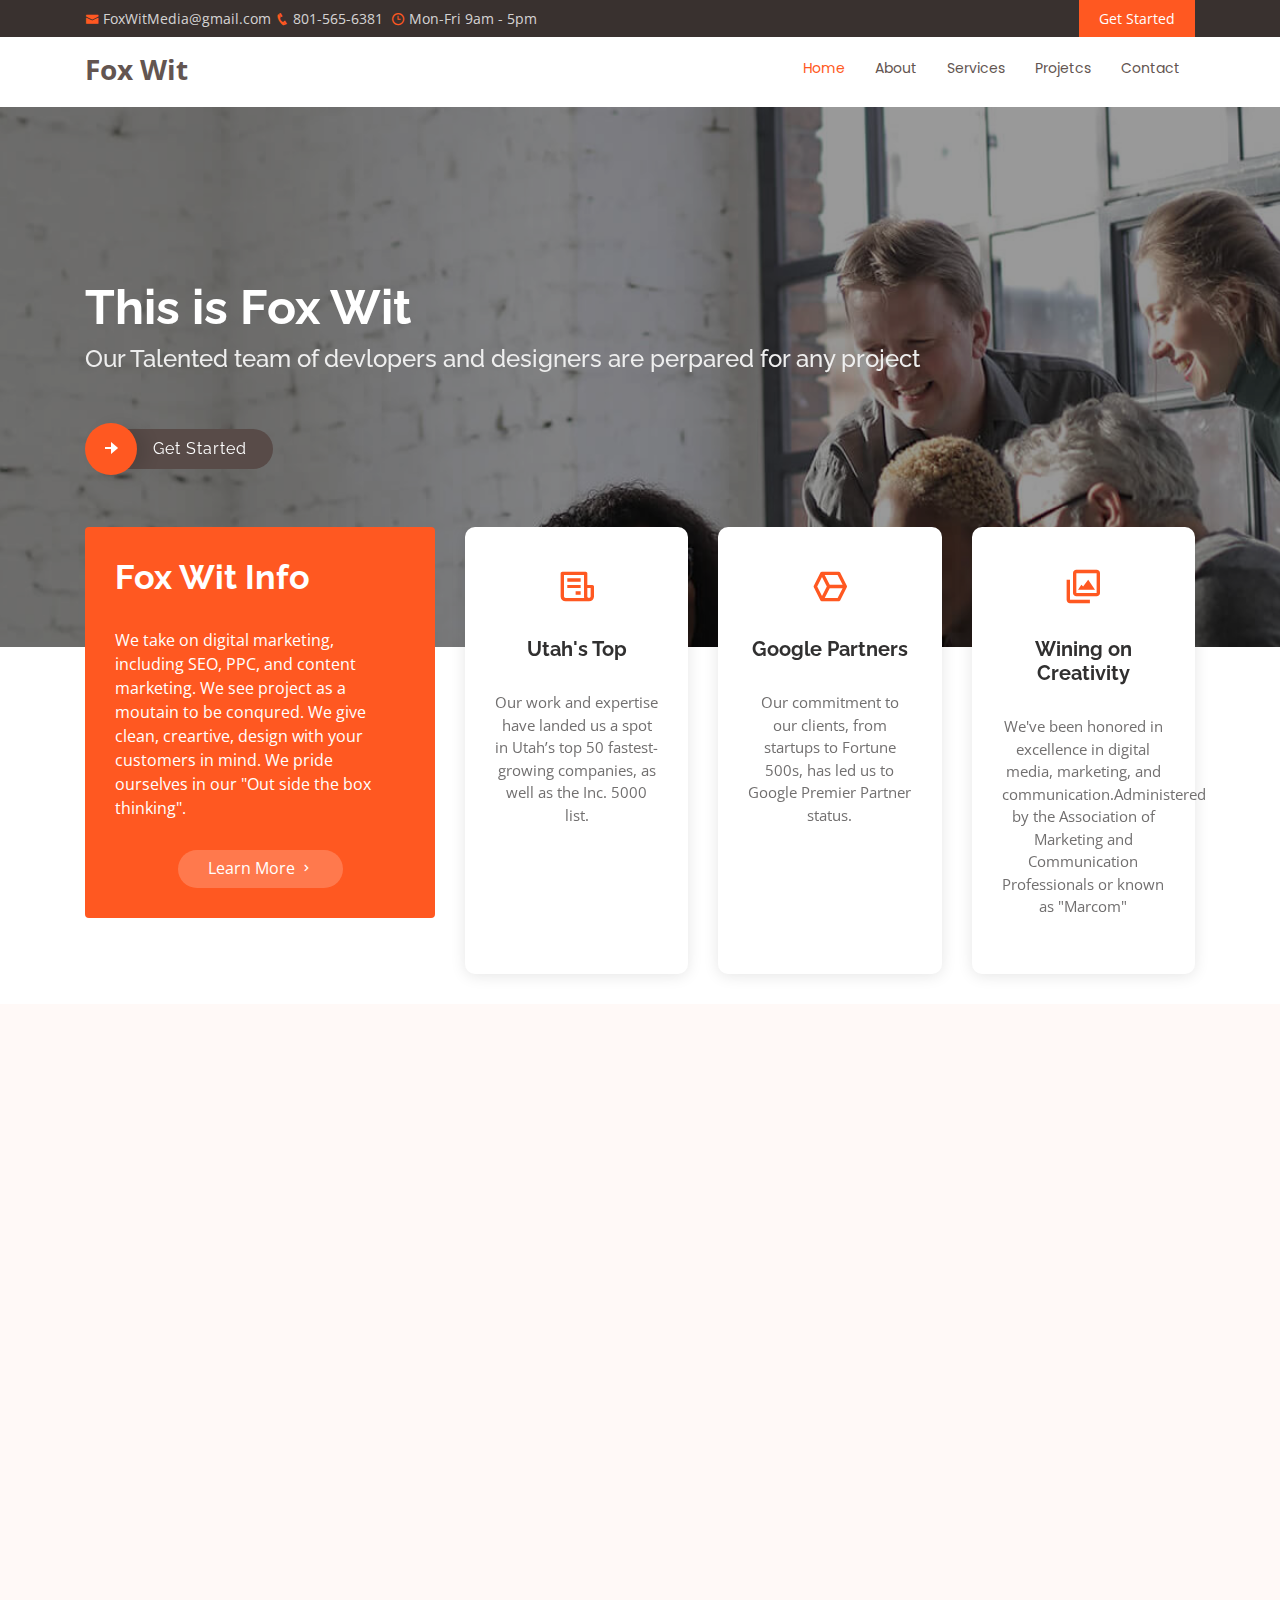
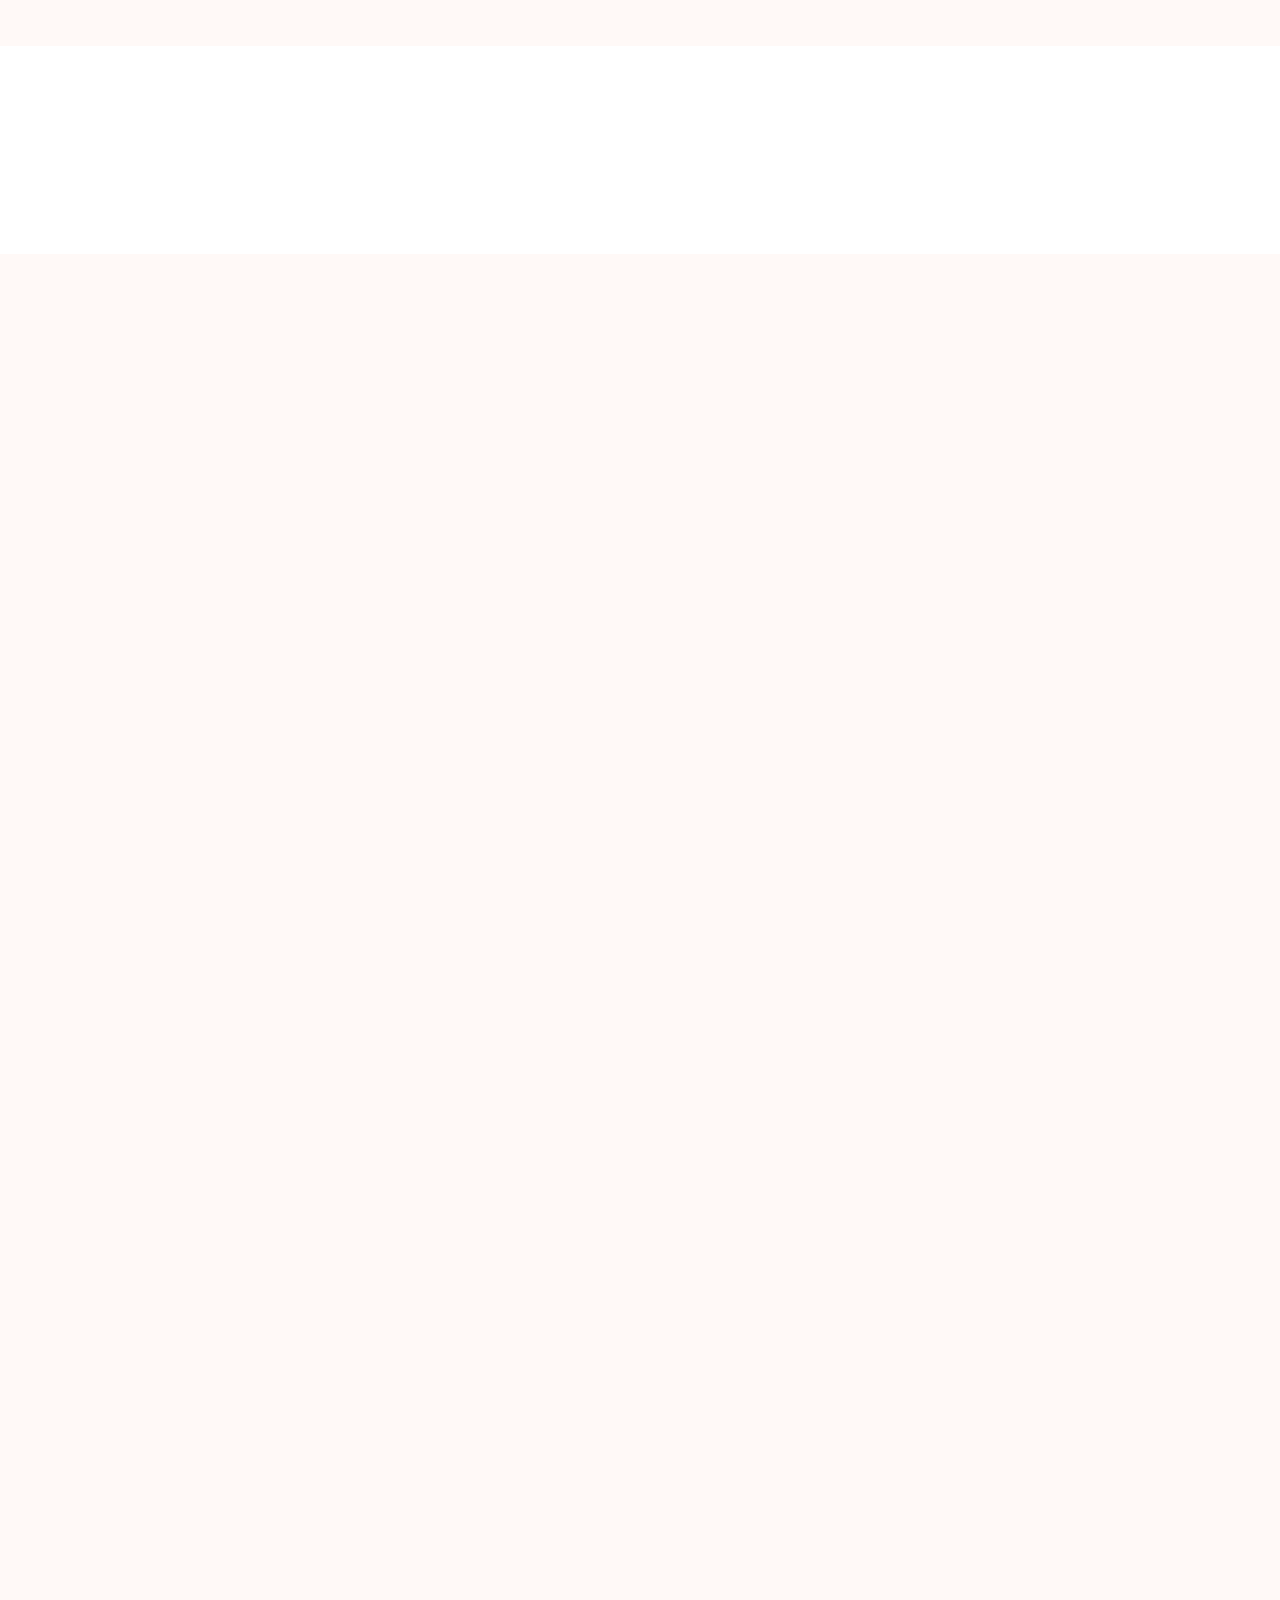
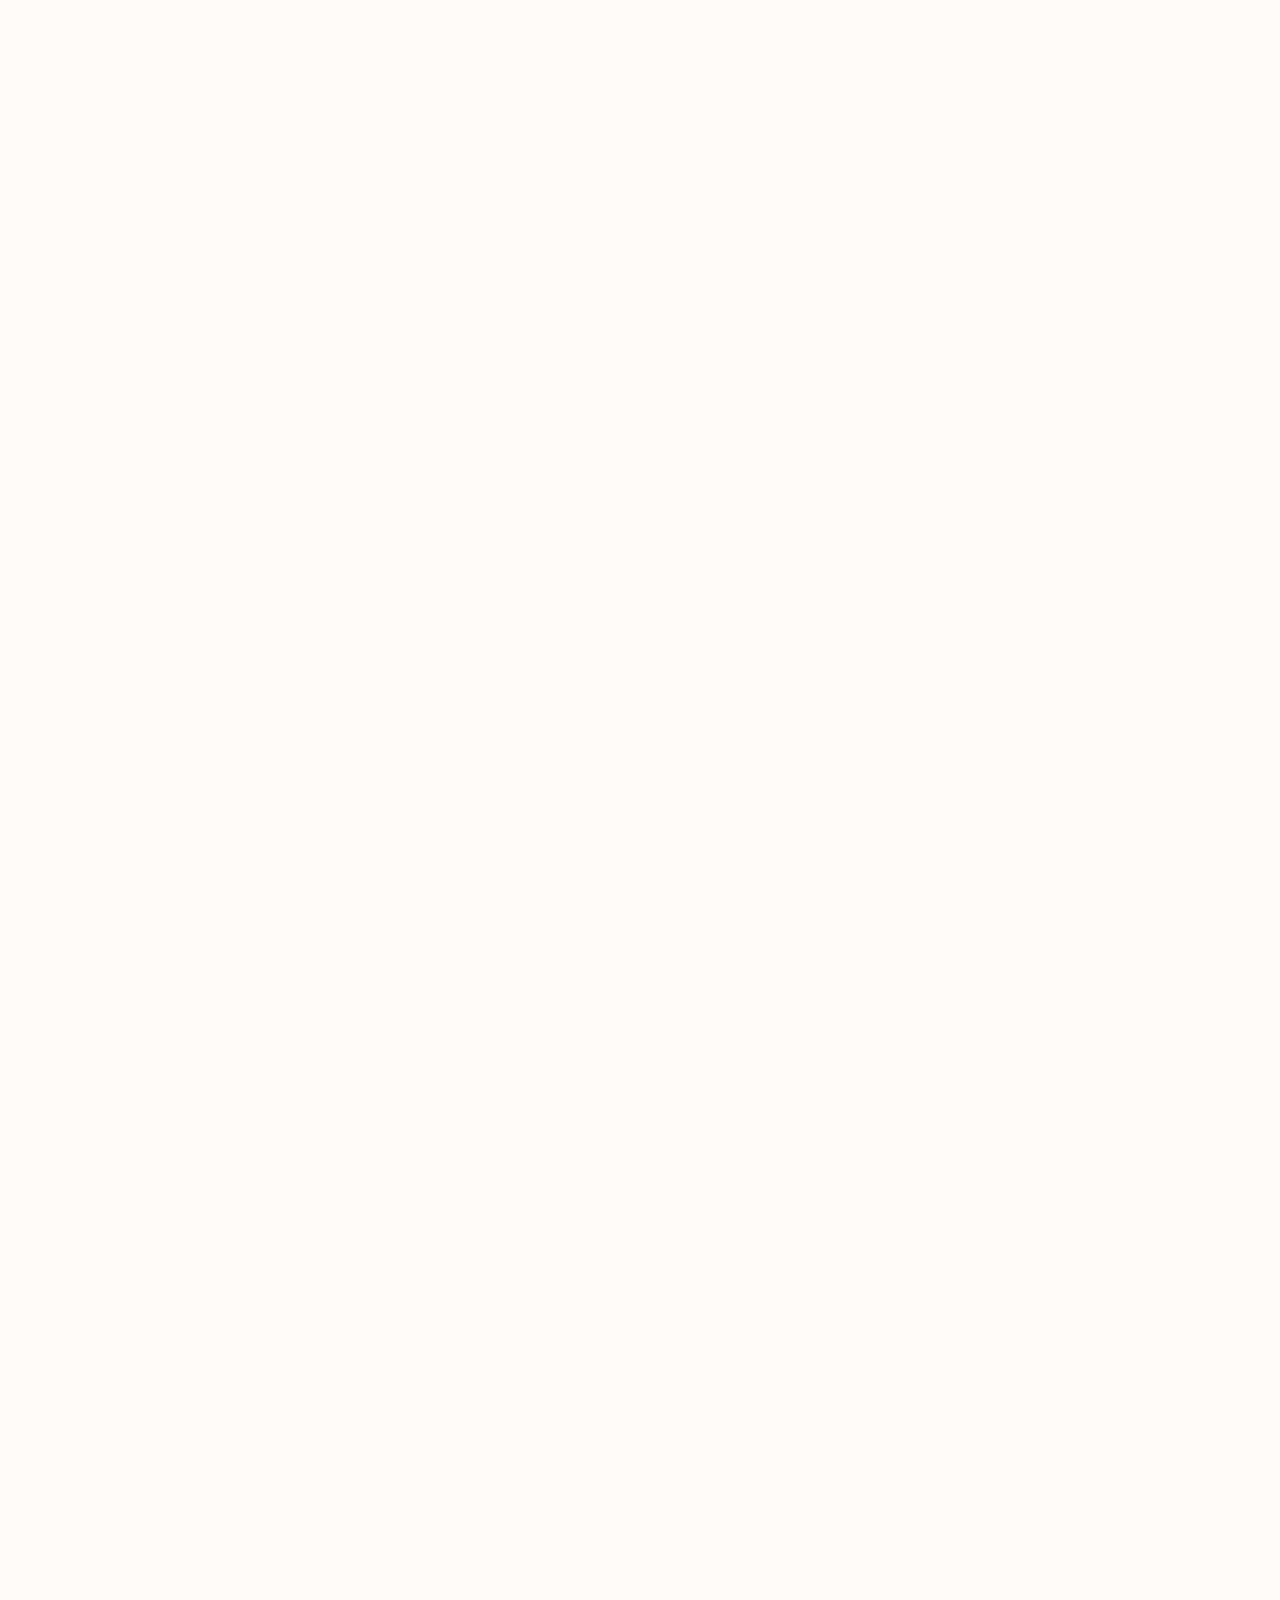
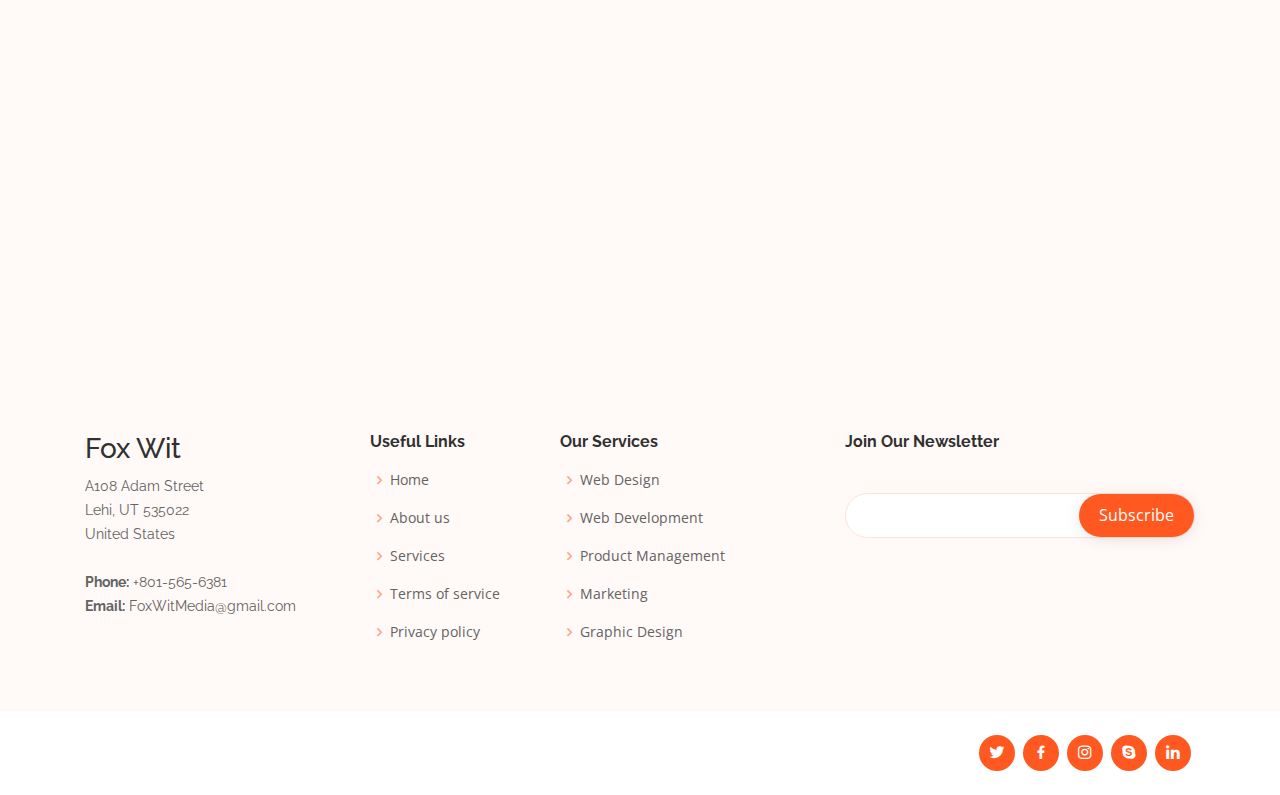
==== commit 6153a17a: "fist commit" ====
--- a/FoxWit/index.html
+++ b/FoxWit/index.html
@@ -62,10 +62,10 @@
           <li class="active"><a href="index.html">Home</a></li>
           <li><a href="#about">About</a></li>
           <li><a href="#services">Services</a></li>
-          <li><a href="#portfolio">Portfolio</a></li>
-          <li><a href="#team">Team</a></li>
+          <li><a href="#portfolio">Projetcs</a></li>
+        <!--<li><a href="#team">Team</a></li>
           <li><a href="#pricing">Pricing</a></li>
-         <!-- <li><a href="blog.html">Blog</a></li>
+          <li><a href="blog.html">Blog</a></li>
           <li class="drop-down"><a href="">Drop Down</a>
             <ul>
               <li><a href="#">Drop Down 1</a></li>
